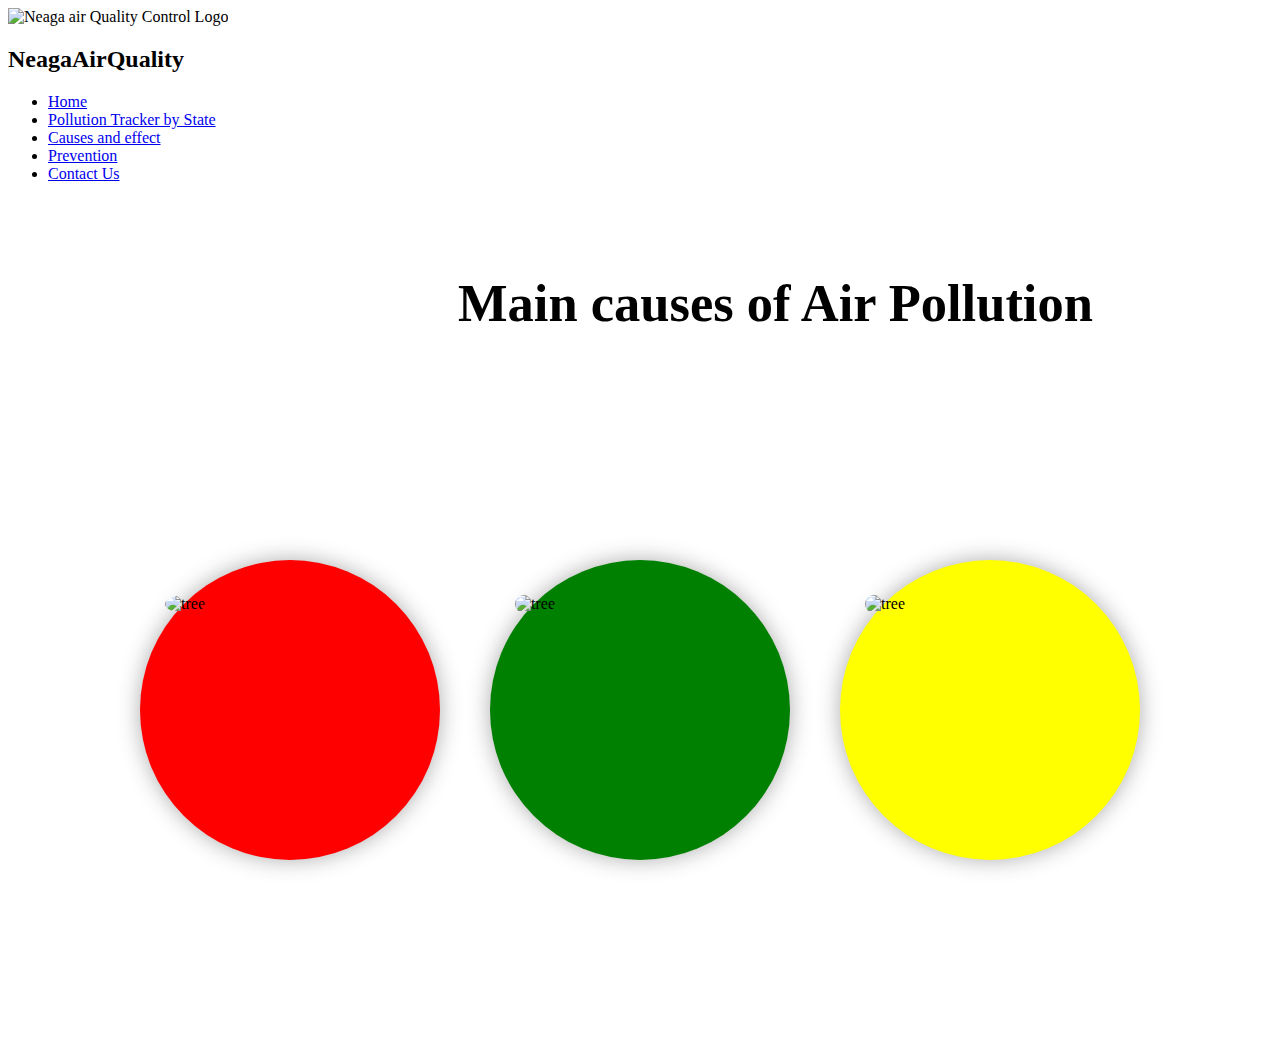
==== Main/Causes and effect.html @ f35769ec "change" ====
<!DOCTYPE html>
<html>

<head>
    <title>
        Causes and effect
    </title>
    <link rel="icon" type="image/png" href="logo.png" sizes="64x64">
    <link rel="stylesheet" type="text/css" href="style.css">
    <link rel="stylesheet" type="text/css" href="Third Page Styling.css">
</head>

<body>

    <div class="head">
        <img src="Logo.png" alt="Neaga air Quality Control Logo" class="logo"> <!--Logo and title-->
        <h2 class="title">NeagaAirQuality</h2>
    </div>

    <header>
        <nav>
            <ul>
                <li><a href="../index.html">Home</a></li>
                <li><a href="Pollution Tracker by State.html">Pollution Tracker by State</a></li>         <!--Navigation bar-->
                <li><a href="Causes and effect.html">Causes and effect</a></li>
                <li><a href="Prevention.html">Prevention</a></li>
                <li><a href="Contact Us.html">Contact Us</a></li>
            </ul>
        </nav>
    </header>

<main>
    <div class="main_title"><h2>Main causes of Air Pollution</h2></div>
<section class="Causes">
          <div class="Circle_Group">
          <div class="tree">
          <img src="../images/tree.jpeg" alt="tree" id="tree">
            <h3>Deforestation and Agricultural Practices</h3>
            <p> Deforestation and certain agricultural practices, such as slash-and-burn farming and the use of
                chemical fertilizers, contribute to air pollution. Deforestation reduces the natural ability of
                forests to absorb carbon dioxide (CO2), a greenhouse gas that contributes to climate change.
                Additionally, agricultural activities release pollutants like ammonia (NH3) and volatile
                organic compounds (VOCs) into the atmosphere, impacting air quality and posing risks to human
                health.
            </p>
        </div>
          <div class="car">
            <img src="../images/tree.jpeg" alt="tree" id="car">
            <h3>Deforestation and Agricultural Practices</h3>
            <p> Deforestation and certain agricultural practices, such as slash-and-burn farming and the use of
                chemical fertilizers, contribute to air pollution. Deforestation reduces the natural ability of
                forests to absorb carbon dioxide (CO2), a greenhouse gas that contributes to climate change.
                Additionally, agricultural activities release pollutants like ammonia (NH3) and volatile
                organic compounds (VOCs) into the atmosphere, impacting air quality and posing risks to human
                health.
            </p>
          </div>
          <div class="circle knowledge">
            <img src="../images/tree.jpeg" alt="tree" id="knowledge">
            <h3>Deforestation and Agricultural Practices</h3>
            <p> Deforestation and certain agricultural practices, such as slash-and-burn farming and the use of
                chemical fertilizers, contribute to air pollution. Deforestation reduces the natural ability of
                forests to absorb carbon dioxide (CO2), a greenhouse gas that contributes to climate change.
                Additionally, agricultural activities release pollutants like ammonia (NH3) and volatile
                organic compounds (VOCs) into the atmosphere, impacting air quality and posing risks to human
                health.
            </p>
          </div>
        </div>
        </main>
</section>

  
    <!--Footer section-->

    <footer>
        <p>&copy; 2024 Air Quality Insights</p>
    </footer>
</body>
</html>
---- Main/Third Page Styling.css ----
main {
  justify-content: center;
  align-items: center;
  margin: 0;
}


 /* Causes Section */

.Causes {
  height: 70vh;
  display: flex;
  justify-content: center;
  align-items: center;
  margin-top: 50px;
}


.main_title {
  margin-top: 90px;
  font-size: 35px;
  margin-left: 450px;
  font-weight: 90;
  font-family: Cambria, Cochin, Georgia, Times, 'Times New Roman', serif;
}

.Circle_Group {
  display: flex;
  margin-top: -25px;
  gap: 50px;
}


.circle_Group:hover {
  
  transform: 10px;
  width: 300px;
  border-radius: 50px;
  padding-bottom: 50px;
}

.tree {
  background-color: red;
  box-shadow: 0 0 22px #3336;
  width: 300px;
  height: 300px;
  border-radius: 50%;
  margin-top: 50px;
  transition: transform 0.8s ease;
  -webkit-transition: all 0.5s ;
  -moz-transition: all 0.5s ;
}

.tree:hover {
  transform: 10px;
  width: 300px;
  border-radius: 50px;
  padding-bottom: 50px;
}

#tree {
  position: relative;
  margin-left: 25px;
  margin-top: 35px;
  width: 250px;
  height: 230px;
  border-radius: 50%;
  transition: .6s;
  z-index: 99;
}

#tree:hover {
  transform: 10px;
  width: 300px;
  border-radius: 50px;
  padding-bottom: 50px;
}



.car {
  background-color: green;
  box-shadow: 0 0 22px #3336;
  width: 300px;
  height: 300px;
  border-radius: 50%;
  margin-top: 50px;
  transition: transform 0.8s ease;
  -webkit-transition: all 0.5s ;
  -moz-transition: all 0.5s ;
}

.car:hover {
  transform: 10px;
  width: 300px;
  border-radius: 50px;
  padding-bottom: 50px;
}

#car {
  position: relative;
  margin-left: 25px;
  margin-top: 35px;
  width: 250px;
  height: 230px;
  border-radius: 120px;
  transition: .6s;
  z-index: 99;
}

#car:hover {
  transform: 10px;
  width: 300px;
  border-radius: 50px;
  padding-bottom: 50px;
}

.knowledge {
  background-color: yellow;
  box-shadow: 0 0 22px #3336;
  width: 300px;
  height: 300px;
  border-radius: 50%;
  margin-top: 50px;
  transition: transform 0.8s ease;
  -webkit-transition: all 0.5s ;
  -moz-transition: all 0.5s ;
}

.knowledge:hover {
  transform: 10px;
  width: 300px;
  border-radius: 50px;
  padding-bottom: 50px;
}

#knowledge {
  position: relative;
  margin-left: 25px;
  margin-top: 35px;
  width: 250px;
  height: 230px;
  border-radius: 120px;
  transition: .6s;
  z-index: 99;
}

#knowledge:hover {
  transform: 10px;
  width: 300px;
  border-radius: 50px;
  padding-bottom: 50px;
}

h3{
  color: transparent;
  user-select: none; 
}


p { 
  color: transparent; /* make the text invisible */
  user-select: none; /* prevent selection of the text */
}

p:hover {
  color: black;
}

  /* Effect Section */

.Effect {
    height: 70vh;
    display: flex;
    justify-content: center;
    align-items: center;
    margin-top: 50px;
  }

.Effect h2 {
    margin-left: 480px;
    margin-top: -60px;
    font-size: 3em;
    align-items: center;
    font-family: 'Lucida Sans', 'Lucida Sans Regular', 'Lucida Grande', 'Lucida Sans Unicode', Geneva, Verdana, sans-serif;
  }

.card {
    background-color: #4CAF50;
    margin-left: 30px;
    transition: transform .2s; /* Animation */
    padding: 20px;
    width: 220px;
    box-shadow: 0 4px 8px 0 rgba(0,0,0,0.2);
  }
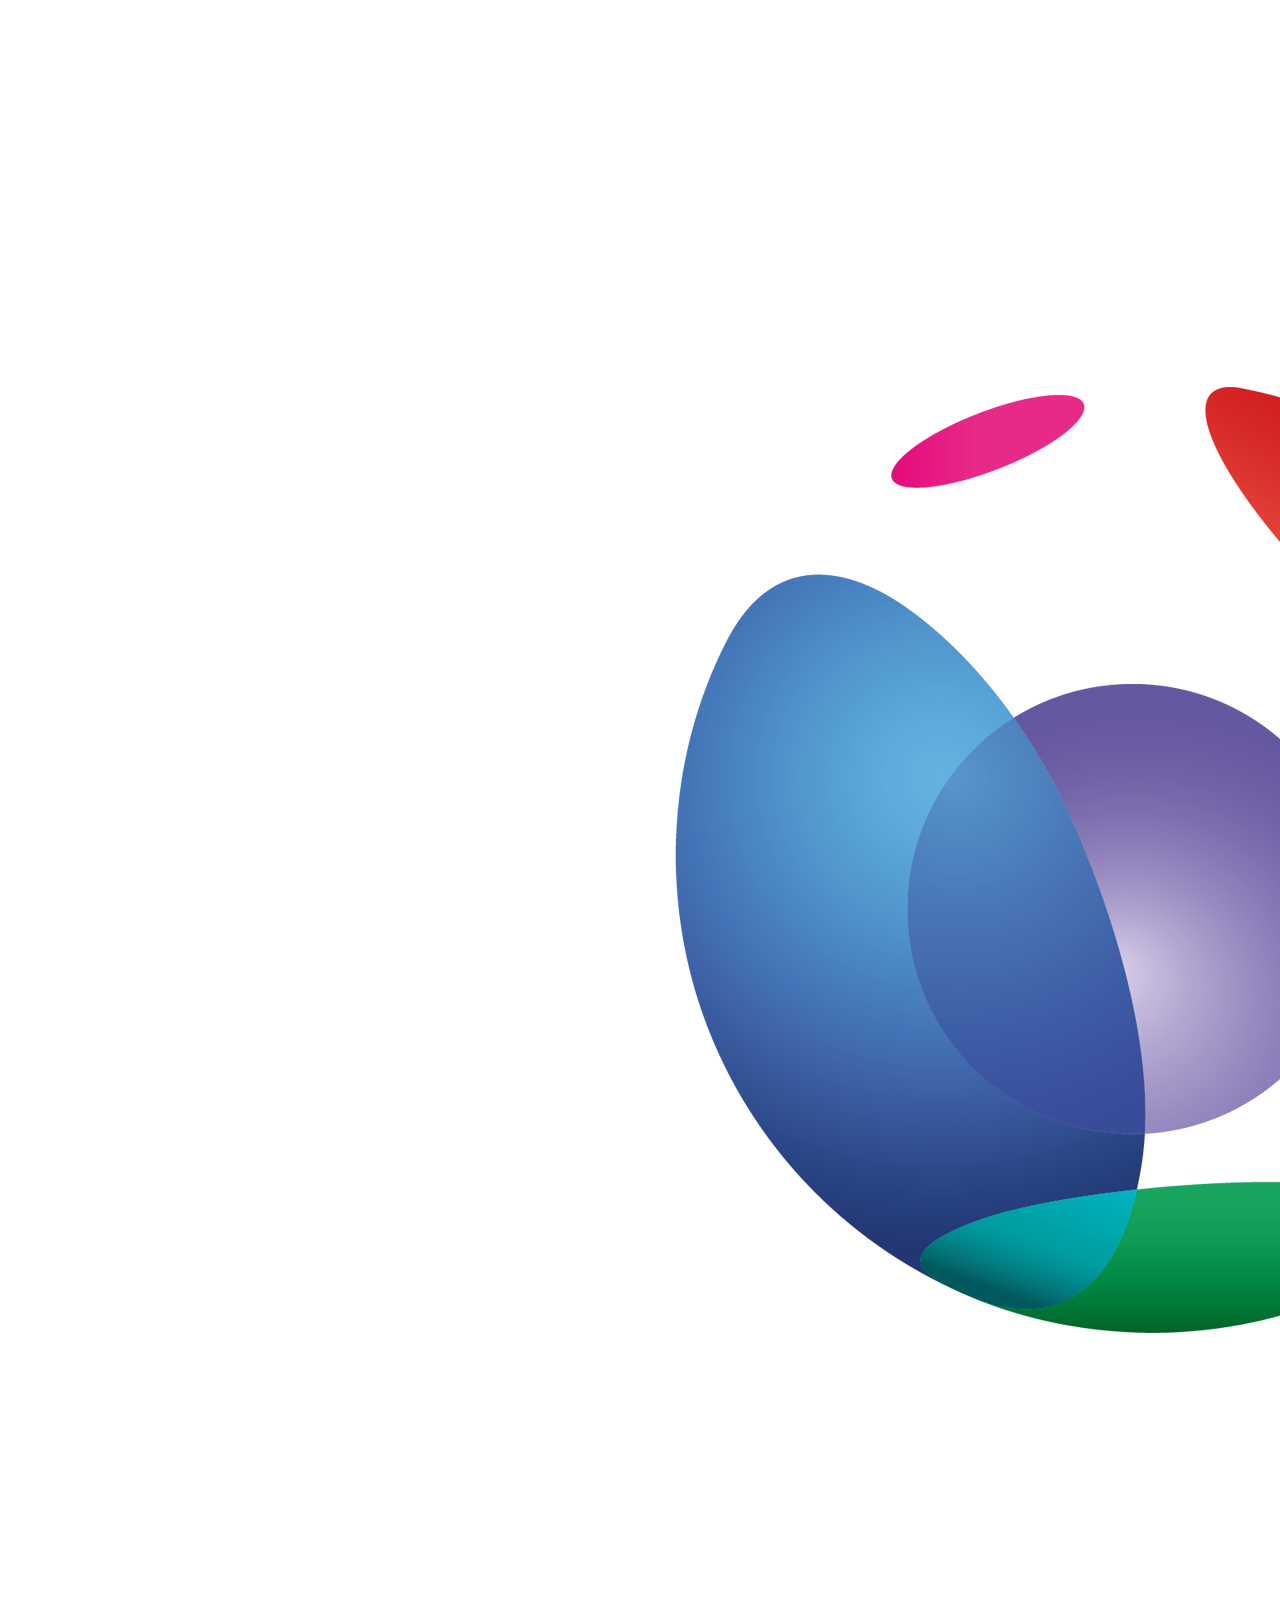
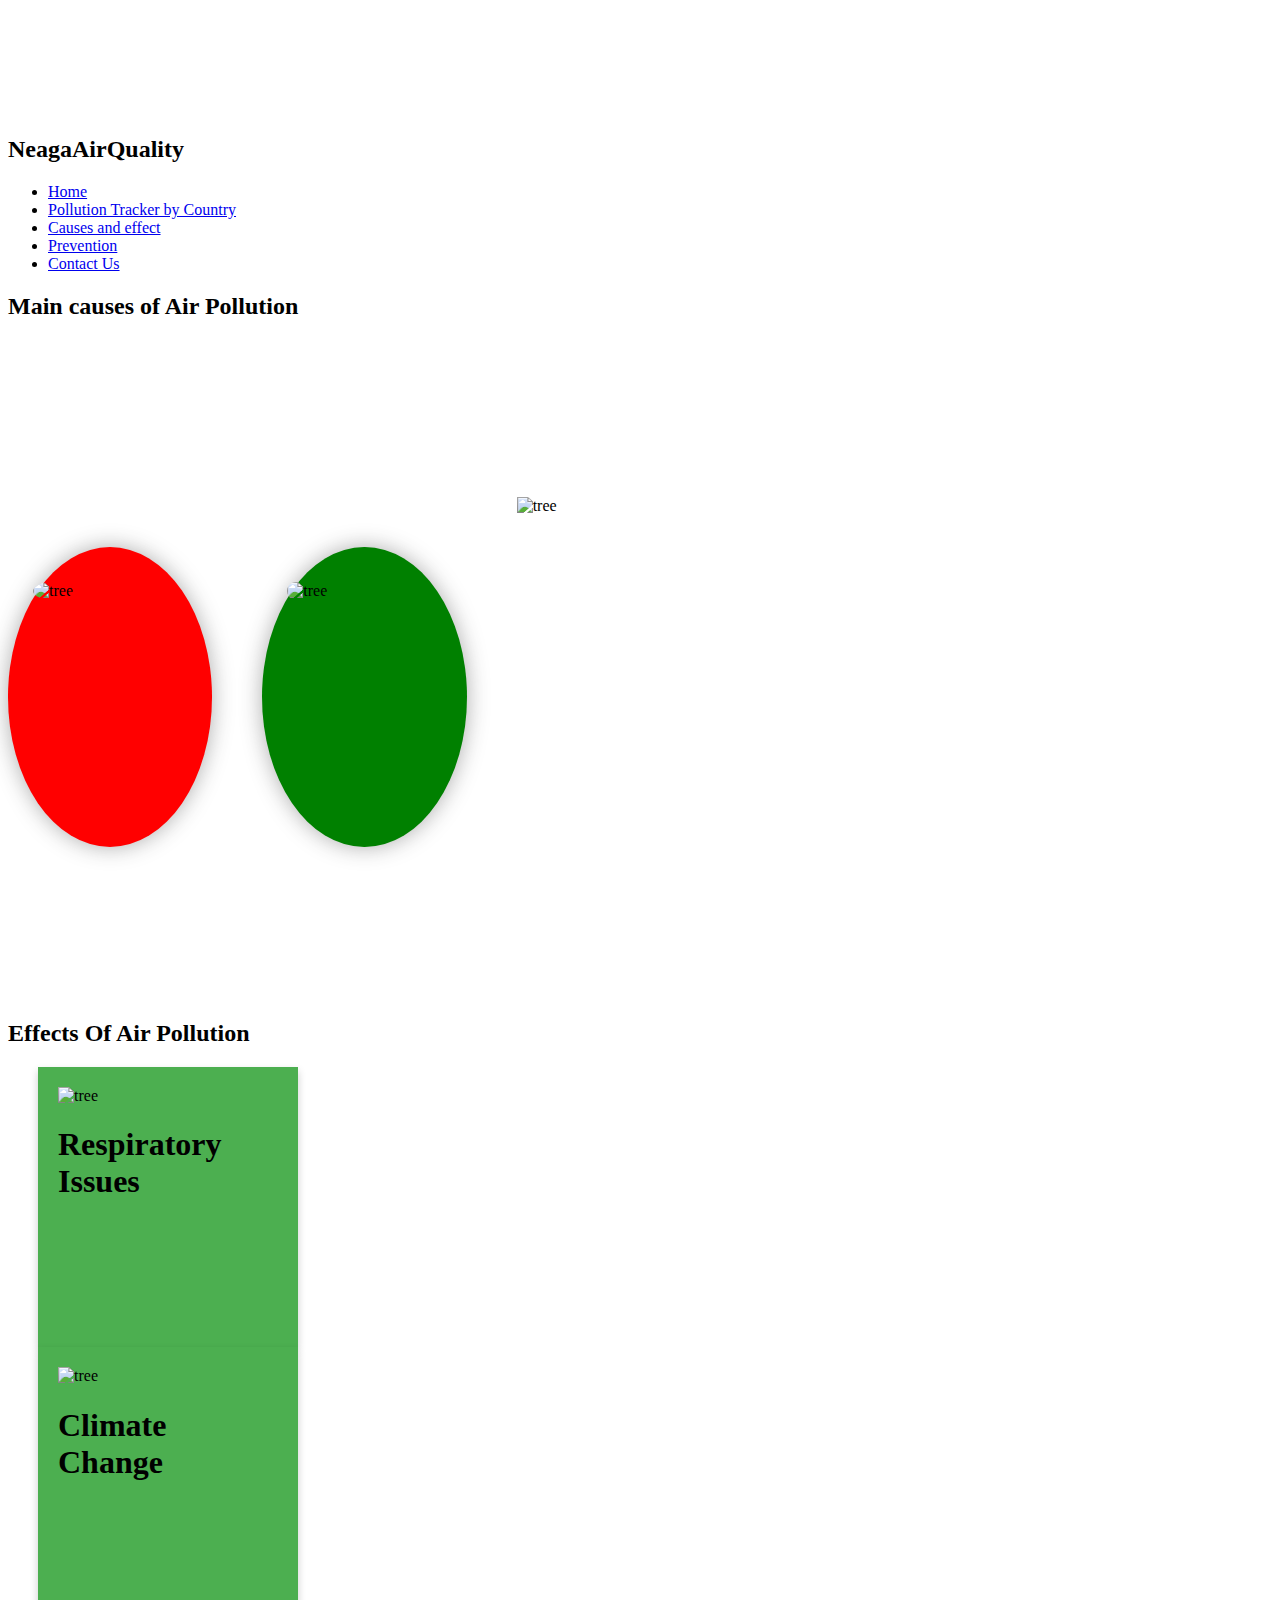
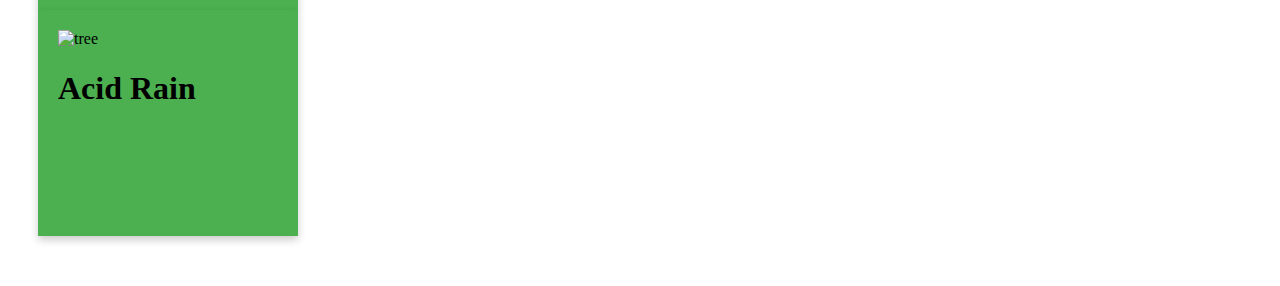
==== commit 21f3f5bd: "changes" ====
--- a/Main/Causes and effect.html
+++ b/Main/Causes and effect.html
@@ -13,7 +13,7 @@
 <body>
 
     <div class="head">
-        <img src="Logo.png" alt="Neaga air Quality Control Logo" class="logo"> <!--Logo and title-->
+        <img src="../images/Logo.png" alt="Neaga air Quality Control Logo" class="logo"> <!--Logo and title-->
         <h2 class="title">NeagaAirQuality</h2>
     </div>
 
@@ -21,49 +21,72 @@
         <nav>
             <ul>
                 <li><a href="../index.html">Home</a></li>
-                <li><a href="Pollution Tracker by State.html">Pollution Tracker by State</a></li>         <!--Navigation bar-->
+                <li><a href="Pollution Tracker by Country.html">Pollution Tracker by Country</a></li>         <!--Navigation bar-->
                 <li><a href="Causes and effect.html">Causes and effect</a></li>
                 <li><a href="Prevention.html">Prevention</a></li>
                 <li><a href="Contact Us.html">Contact Us</a></li>
             </ul>
         </nav>
     </header>
-
+    <!--Effects of Main Causes of Pollution-->
 <main>
-    <div class="main_title"><h2>Main causes of Air Pollution</h2></div>
+    <div class="main_title1"><h2>Main causes of Air Pollution</h2></div>
 <section class="Causes">
           <div class="Circle_Group">
           <div class="tree">
           <img src="../images/tree.jpeg" alt="tree" id="tree">
+          <div class="text">
             <h3>Deforestation and Agricultural Practices</h3>
-            <p> Deforestation and certain agricultural practices, such as slash-and-burn farming and the use of
-                chemical fertilizers, contribute to air pollution. Deforestation reduces the natural ability of
-                forests to absorb carbon dioxide (CO2), a greenhouse gas that contributes to climate change.
-                Additionally, agricultural activities release pollutants like ammonia (NH3) and volatile
-                organic compounds (VOCs) into the atmosphere, impacting air quality and posing risks to human
-                health.
+            <p> The clearing of forests for agriculture, logging, and other purposes not only reduces the number of trees 
+                that can absorb carbon dioxide but also often involves burning trees, which releases significant amounts of 
+                particulate matter and other pollutants into the atmosphere The decomposition of organic waste in landfills 
+                produces methane, while incineration of waste releases various toxic pollutants
+            </p>
+          </div>
+        </div>
+          <div class="car">
+            <img src="../images/car.jpeg" alt="tree" id="car">
+            <div class="text">
+            <h3>Vehicle Emissions</h3>
+            <p> Cars, trucks, and other forms of transportation are significant sources of air pollutants, including particulate matter and nitrogen oxides
+            </p>
+          </div>
+        </div>
+          <div class="industry">
+            <img src="../images/industry.jpeg" alt="tree" id="industry">
+            <div class="text">
+            <h3>Industrial Activities</h3>
+            <p> Factories and industrial plants emit large quantities of pollutants, including sulfur dioxide and particulate matter,
+                from processes like metal smelting and chemical production
+            </p>
+            </div>
+          </div>
+        </div>
+        </main>
+
+        <!--Effects of Air Pollution-->
+        <div class="main_title2"><h2>Effects Of Air Pollution</h2></div>
+<section class="Effects">
+          <div class="effect">
+          <div class="card">
+          <img src="../images/respiration issue.jpg" alt="tree" id="card-image">
+            <h1>Respiratory Issues</h1>
+            <p> Air pollution can cause and exacerbate respiratory diseases 
+                such as asthma, bronchitis, and chronic obstructive pulmonary disease (COPD)
             </p>
         </div>
-          <div class="car">
-            <img src="../images/tree.jpeg" alt="tree" id="car">
-            <h3>Deforestation and Agricultural Practices</h3>
-            <p> Deforestation and certain agricultural practices, such as slash-and-burn farming and the use of
-                chemical fertilizers, contribute to air pollution. Deforestation reduces the natural ability of
-                forests to absorb carbon dioxide (CO2), a greenhouse gas that contributes to climate change.
-                Additionally, agricultural activities release pollutants like ammonia (NH3) and volatile
-                organic compounds (VOCs) into the atmosphere, impacting air quality and posing risks to human
-                health.
+          <div class="card">
+            <img src="../images/climate_change.jpg" alt="tree" id="card-image">
+            <h1>Climate Change</h1>
+            <p> Certain pollutants, including carbon dioxide and methane, 
+                contribute to global warming and climate change
             </p>
           </div>
-          <div class="circle knowledge">
-            <img src="../images/tree.jpeg" alt="tree" id="knowledge">
-            <h3>Deforestation and Agricultural Practices</h3>
-            <p> Deforestation and certain agricultural practices, such as slash-and-burn farming and the use of
-                chemical fertilizers, contribute to air pollution. Deforestation reduces the natural ability of
-                forests to absorb carbon dioxide (CO2), a greenhouse gas that contributes to climate change.
-                Additionally, agricultural activities release pollutants like ammonia (NH3) and volatile
-                organic compounds (VOCs) into the atmosphere, impacting air quality and posing risks to human
-                health.
+          <div class="card">
+            <img src="../images/acid rain.jpg" alt="tree" id="card-image">
+            <h1>Acid Rain</h1>
+            <p> Pollutants like sulfur dioxide and nitrogen oxides can cause acid rain, 
+                harming soil, water bodies, and vegetation
             </p>
           </div>
         </div>
